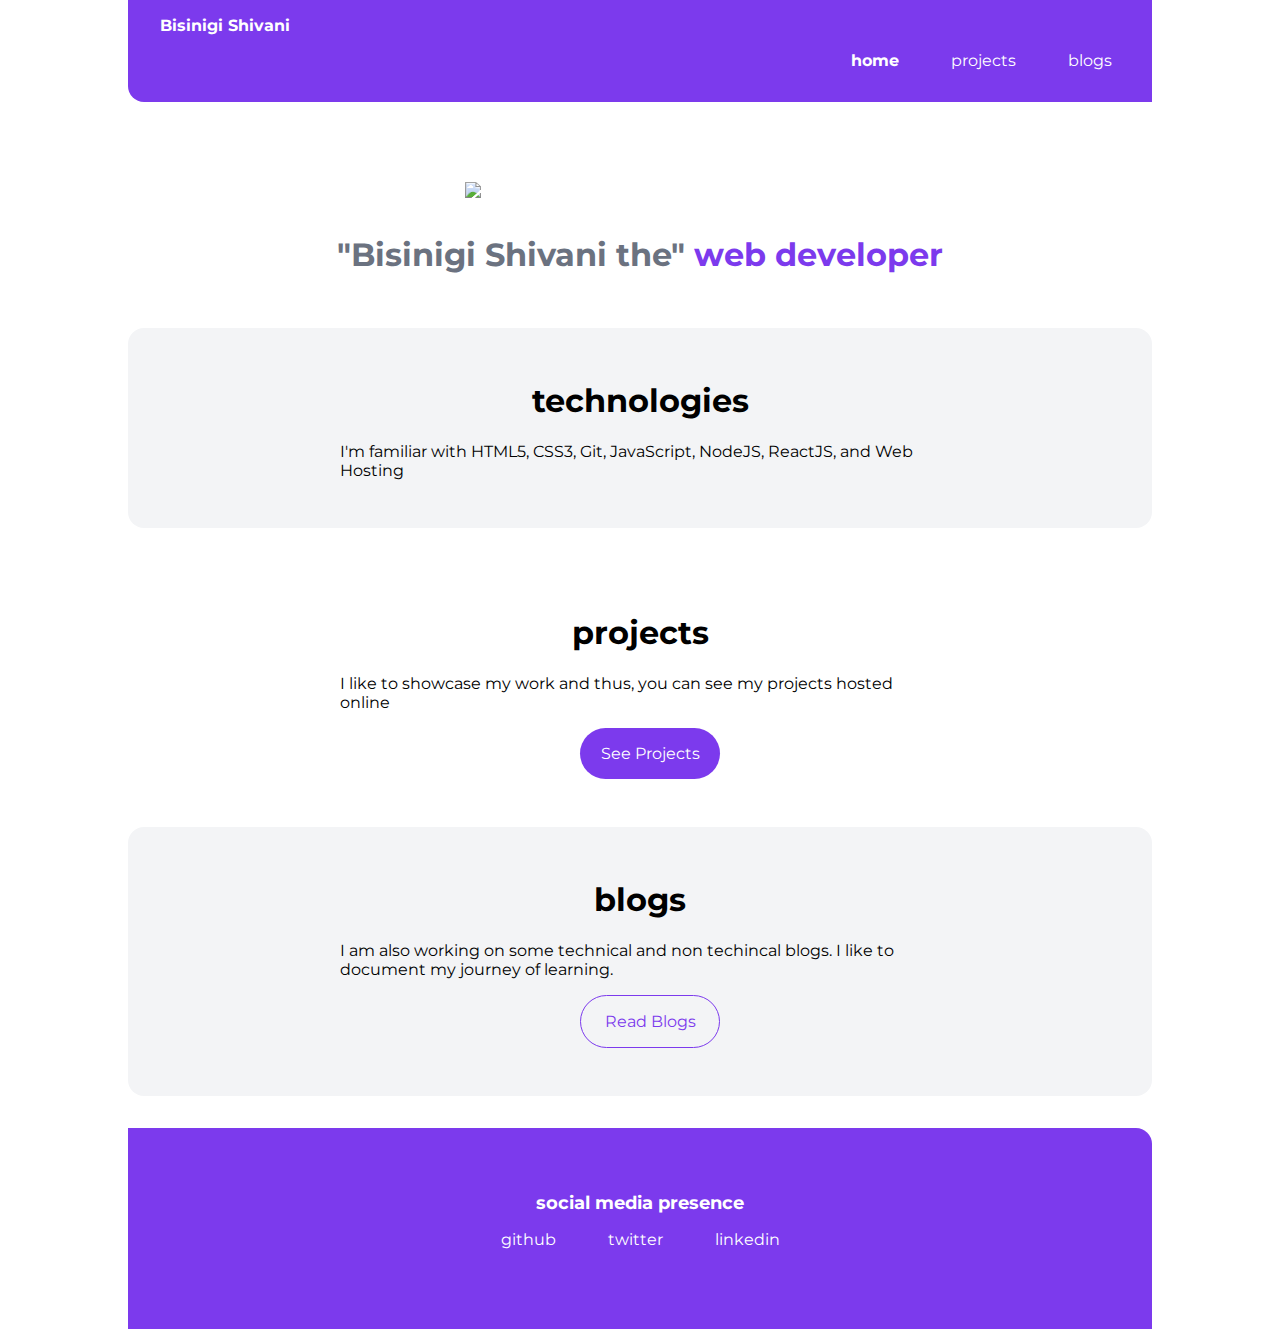
==== index.html @ 25a4cc5e "linked in link added" ====
<!DOCTYPE html>
<html lang="en">
<head>
    <meta charset="UTF-8">
    <meta http-equiv="X-UA-Compatible" content="IE=edge">
    <meta name="viewport" content="width=device-width, initial-scale=1.0">
    <title>PortFolio_Shivani</title>
    <link rel="stylesheet"href="styles.css">
</head>
<body>
    <nav class="navigation container">
        <div class="nav-Name">
            <a href="./index.html"class="link">Bisinigi Shivani</a>
        </div>
        <ul class="list-non-bullets  nav-buttons">
            <li class="list-item-inline">
                <a class="link link-active"href="/">home</a>
            </li>
            <li class="list-item-inline">
                <a class="link"href="./project.html">projects</a>
            </li>
            <li class="list-item-inline">
                <a class="link"href="./Blog_Page.html">blogs</a>
            </li>
        </ul>
    </nav>
    <header class="hero">
        <img class="hero-img"src=./library/hero.svg>
        <h1 class="hero-heading">"Bisinigi Shivani the"
        <span class="heading-inverted">web developer</span>
        </h1>
    </header>
    <section class="section primary">
        <div class="container container-center">
          <h1>technologies</h1>
          <p>
            I'm familiar with HTML5, CSS3, Git, JavaScript, NodeJS, ReactJS, and
            Web Hosting
          </p>
        </div>
    </section>
    <section class="section">
        <div class="container container-center">
          <h1>projects</h1>
          <p>
            I like to showcase my work and thus, you can see my projects hosted
            online
          </p>
          <a class="link link-intial" href="/project.html">See Projects</a>
        </div>
    </section>
    <section class="section primary">
        <div class="container container-center">
          <h1>blogs</h1>
          <p>
            I am also working on some technical and non techincal blogs. I like to
            document my journey of learning.
          </p>
          <a class="link link-secondary" href="/blogs.html">Read Blogs</a>
        </div>
    </section>
    <footer class="footer">
        <div class="footer-header">social media presence</div>
        <ul class="social-links list-non-bullet">
          <li class="list-item-inline">
            <a class="link" href="https://github.com/bisinigishivani/"> github </a>
          </li>
          <li class="list-item-inline">
            <a class="link" href="https://twitter.com/ShivaniBisinigi"> twitter </a>
          </li>
          <li class="list-item-inline">
            <a class="link" href="https://www.linkedin.com/in/bisinigi-shivani-9958b6225/">
              linkedin
            </a>
          </li>
        </ul>
    </footer>
</body>
</html>
---- styles.css ----
@import url('https://fonts.googleapis.com/css2?family=Montserrat:wght@400;700&display=swap');

:root {
    --primary-color: #7C3AED;
    --off-white: #F3F4F6;
    --dark-gray: #6B7280;
}

body {
    font-family: 'Montserrat', sans-serif;
    width:80%;
    margin: 0px auto;
}

hr {
    margin: 2rem 0rem;
}

/** spaces **/

.margin-md {
    margin: 2rem;
}

/** container **/
.container {
    padding: 0rem 1rem;
}

.container-center {
    max-width: 600px;
    margin: auto;
}

/** links **/
.link {
    box-sizing: border-box;
    text-decoration: none;
    padding: 1rem 1rem;
    text-align: center;
}

.link-intial {
    background-color: var(--primary-color);
    border-radius: 2rem;
    color: white;
    display: block;
    max-width: 140px;
    margin: 1rem 1rem 1rem 0rem;
    margin-left:40%;
}

.link-secondary {
    color: var(--primary-color);
    border-radius: 2rem;
    border: 1px solid var(--primary-color);
    display: block;
    max-width: 140px;
    margin: 1rem 1rem 1rem 0rem;
    margin-left:40%;
}


/** lists **/ 

.list-non-bullets {
    list-style: none;
    padding-inline-start: 0px;
}

.list-item-inline {
    display: inline;
    padding: 0rem 0.5rem;
}

/** navigation **/

.navigation {
    background-color: var(--primary-color);
    color: white;
    padding: 1rem;
    border-bottom-left-radius: 1rem;
}

.navigation .nav-Name {
    font-weight: bold;
}

.navigation .nav-buttons {
    text-align: right;
}

.navigation .link {
    color: white;
}

.navigation .link-active {
    font-weight: bold;
}

/** header **/

.hero {
    padding: 2rem;
    padding-top: 5rem;

}

.hero .hero-img {
    max-width: 80%;
    width: 350px;
    display: block;
    margin: auto;
}

.hero .hero-heading {
    text-align: center;
    padding-top: 1rem;
    color: var(--dark-gray);
}

.hero .hero-heading .heading-inverted {
    color: var(--primary-color);
}

.project-link{
    margin-left:70%;
    margin-top: -70px;
}

/** sections **/

.section {
    padding: 2rem;
}
.section h1 {
    text-align: center;
    font-weight: 700;

}
@media (max-width:700px){
    .link-intial {
        background-color: var(--primary-color);
        border-radius: 2rem;
        color: white;
        display: block;
        max-width: 140px;
        margin: 1rem 1rem 1rem 0rem;
        margin-left:40%;
    }
    
    .link-secondary {
        color: var(--primary-color);
        border-radius: 2rem;
        border: 1px solid var(--primary-color);
        display: block;
        max-width: 140px;
        margin: 1rem 1rem 1rem 0rem;
        margin-left:40%;
    }
}
div>small,article>small{
    margin-left: 40%;
}
.primary {
    background-color: var(--off-white);
    border-radius: 1rem;
    margin-bottom: 2rem;
}
.para{
    width:60rem;

    margin-left: -25%;
}

/** footers **/

.footer {
    background-color: var(--primary-color);
    padding: 4rem 1rem;
    text-align: center;
    color: white;
    border-top-right-radius: 1rem;
}

.footer .link {
    color: white
}

.footer .footer-header {
    font-weight: bold;
    font-size: large;
}

.footer ul {
    padding-inline-start: 0px;
}

/** projects **/
.showcase-list {
    padding: 2rem;
}
.project-link{
    display:flex;
    align-items: flex-start;
    align-content: space-between;
    justify-content: space-between;
}

/** blogs **/
.showcase-blog {
    padding-bottom: 6rem;
}
/* dummy */
.student-img{
    width:90px;
    height: 100px;
}
.title-img{
    width:400px;
    height:300px;
}
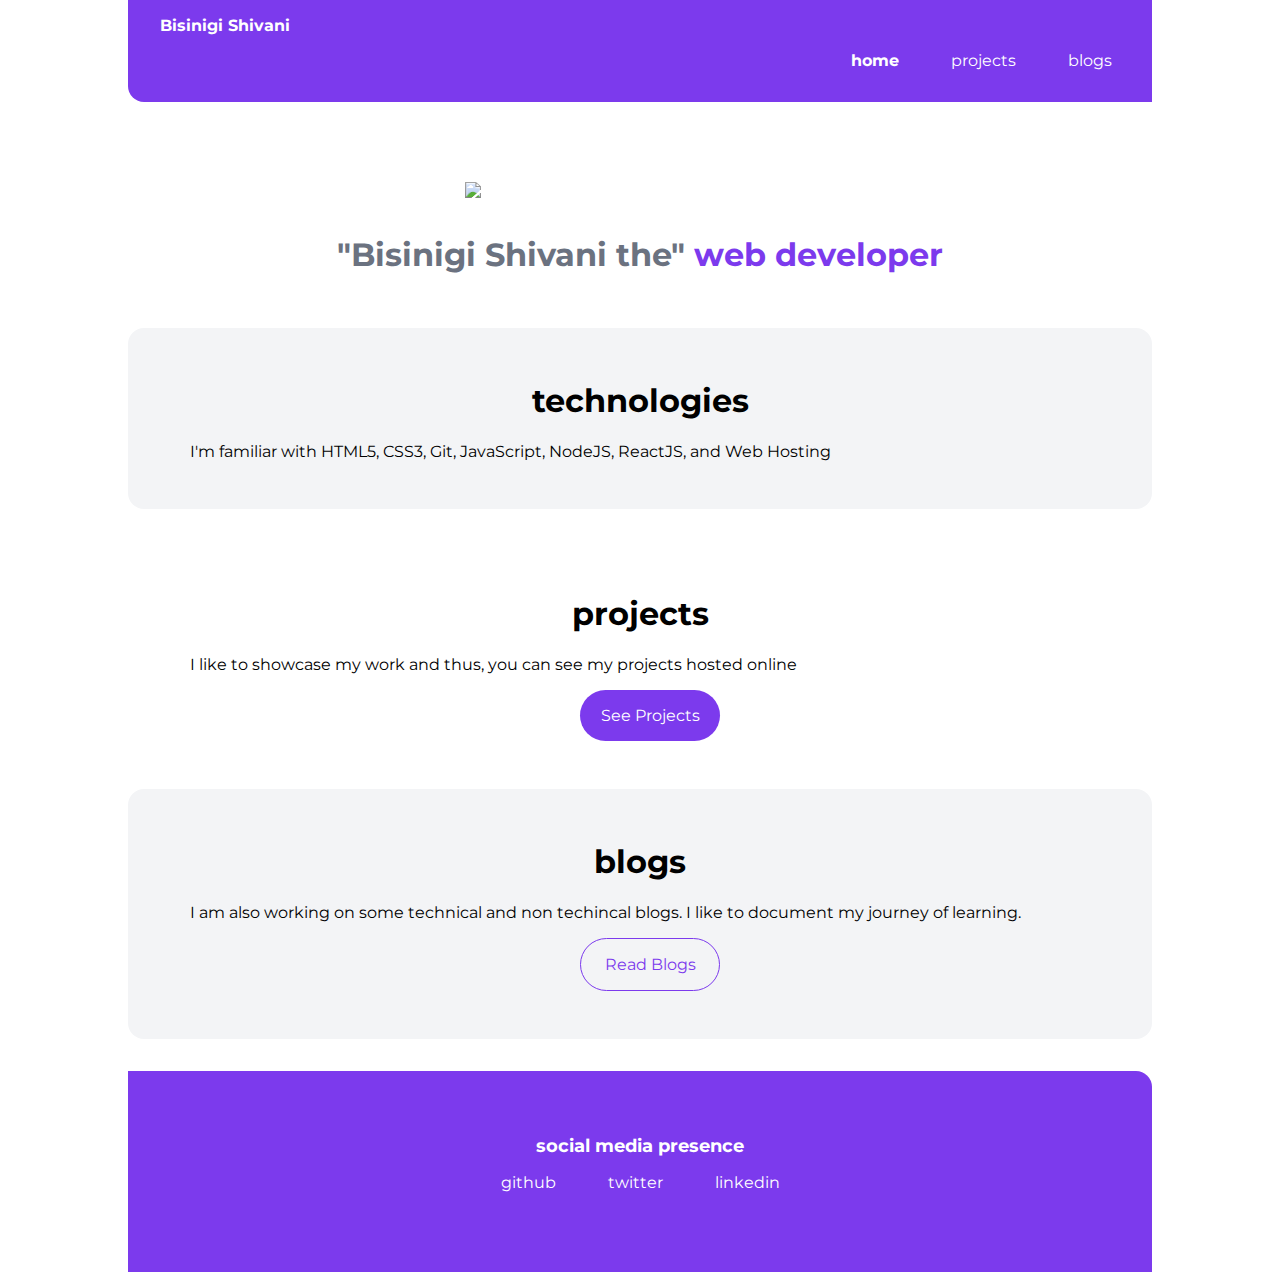
==== commit 58481ed5: "added class for p element" ====
--- a/index.html
+++ b/index.html
@@ -20,7 +20,7 @@
                 <a class="link"href="./project.html">projects</a>
             </li>
             <li class="list-item-inline">
-                <a class="link"href="./Blog_Page.html">blogs</a>
+                <a href="./Blog_Page.html"class="link">blogs</a>
             </li>
         </ul>
     </nav>
@@ -33,7 +33,7 @@
     <section class="section primary">
         <div class="container container-center">
           <h1>technologies</h1>
-          <p>
+          <p class='para'>
             I'm familiar with HTML5, CSS3, Git, JavaScript, NodeJS, ReactJS, and
             Web Hosting
           </p>
@@ -42,7 +42,7 @@
     <section class="section">
         <div class="container container-center">
           <h1>projects</h1>
-          <p>
+          <p class='para'>
             I like to showcase my work and thus, you can see my projects hosted
             online
           </p>
@@ -52,7 +52,7 @@
     <section class="section primary">
         <div class="container container-center">
           <h1>blogs</h1>
-          <p>
+          <p class='para'>
             I am also working on some technical and non techincal blogs. I like to
             document my journey of learning.
           </p>
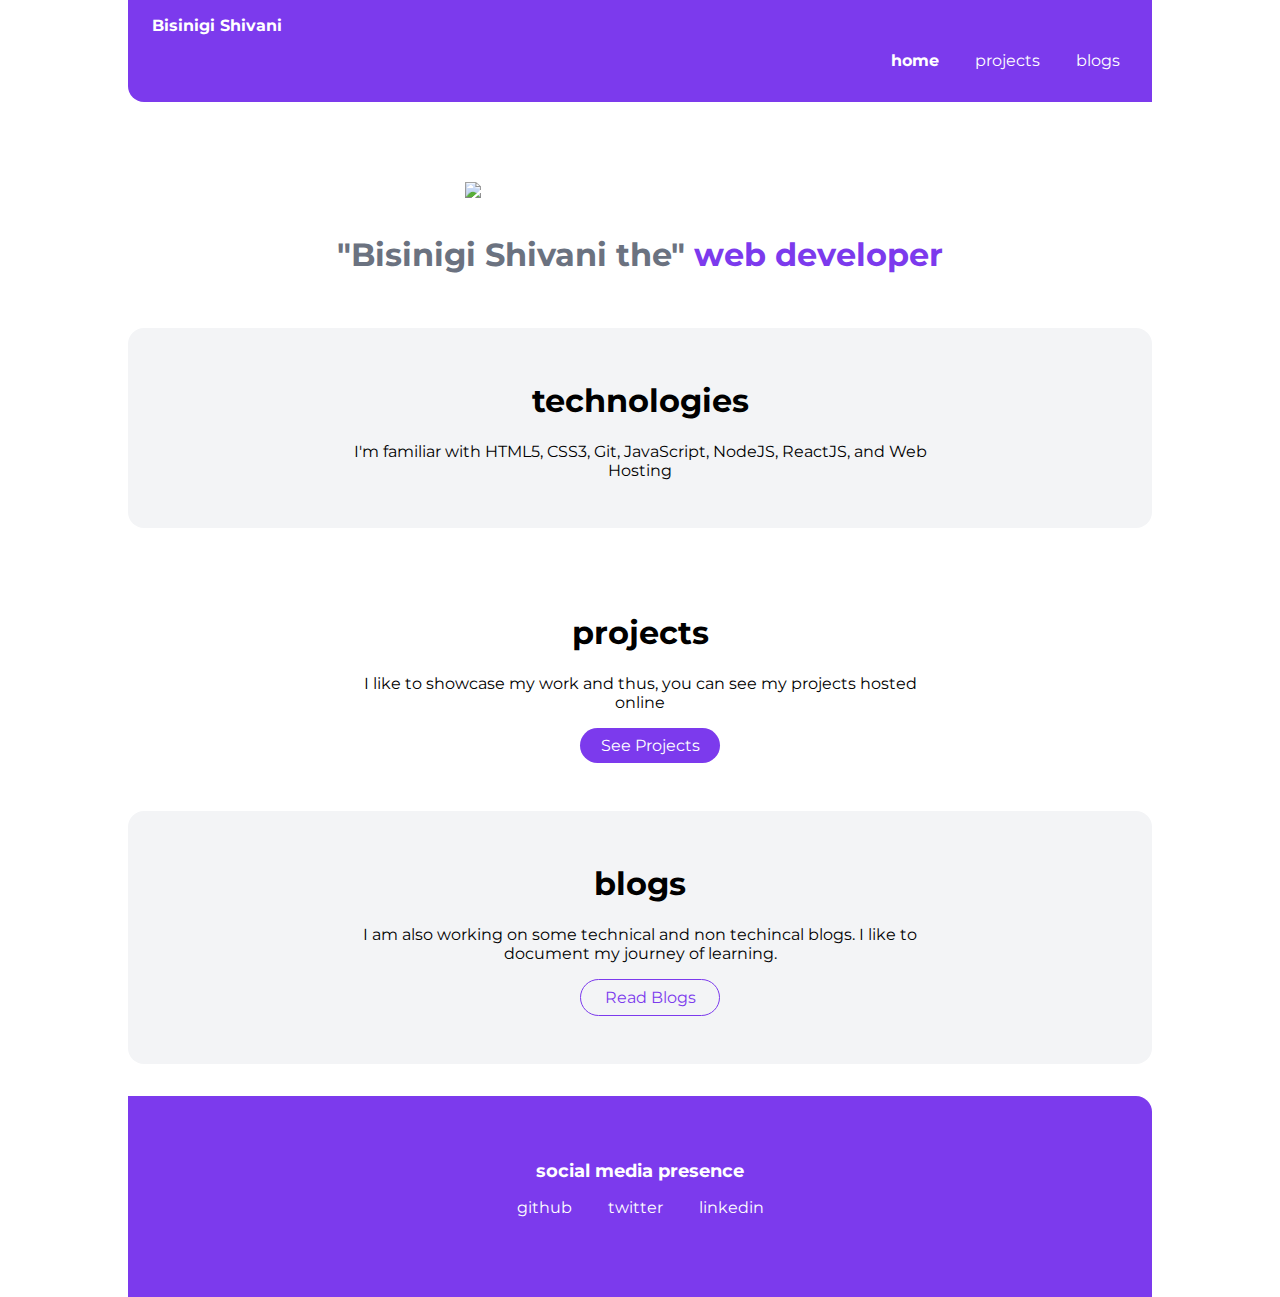
==== commit 4d86a895: "update style for button" ====
--- a/index.html
+++ b/index.html
@@ -8,7 +8,7 @@
     <link rel="stylesheet"href="styles.css">
 </head>
 <body>
-    <nav class="navigation container">
+    <nav class="navigation container sticky-nav">
         <div class="nav-Name">
             <a href="./index.html"class="link">Bisinigi Shivani</a>
         </div>
@@ -20,7 +20,7 @@
                 <a class="link"href="./project.html">projects</a>
             </li>
             <li class="list-item-inline">
-                <a href="./Blog_Page.html"class="link">blogs</a>
+                <a class="link"href="./Blog_Page.html">blogs</a>
             </li>
         </ul>
     </nav>
@@ -46,7 +46,7 @@
             I like to showcase my work and thus, you can see my projects hosted
             online
           </p>
-          <a class="link link-intial" href="/project.html">See Projects</a>
+          <a class="link link-intial mg-left" href="/project.html">See Projects</a>
         </div>
     </section>
     <section class="section primary">
@@ -56,7 +56,7 @@
             I am also working on some technical and non techincal blogs. I like to
             document my journey of learning.
           </p>
-          <a class="link link-secondary" href="/blogs.html">Read Blogs</a>
+          <a class="link link-secondary mg-left" href="./Blog_Page.html">Read Blogs</a>
         </div>
     </section>
     <footer class="footer">
--- a/styles.css
+++ b/styles.css
@@ -36,7 +36,7 @@
 .link {
     box-sizing: border-box;
     text-decoration: none;
-    padding: 1rem 1rem;
+    padding:0.5rem;
     text-align: center;
 }
 
@@ -99,7 +99,10 @@
 }
 
 /** header **/
-
+.sticky-nav{
+    position: sticky;
+    top: 0;
+}
 .hero {
     padding: 2rem;
     padding-top: 5rem;
@@ -126,6 +129,12 @@
 .project-link{
     margin-left:70%;
     margin-top: -70px;
+}
+.align-left{
+    display: flex;
+    flex-direction: row;
+    flex-wrap: wrap;
+    align-items: flex-end;
 }
 
 /** sections **/
@@ -146,17 +155,23 @@
         display: block;
         max-width: 140px;
         margin: 1rem 1rem 1rem 0rem;
-        margin-left:40%;
     }
     
     .link-secondary {
         color: var(--primary-color);
         border-radius: 2rem;
-        border: 1px solid var(--primary-color);
         display: block;
         max-width: 140px;
         margin: 1rem 1rem 1rem 0rem;
-        margin-left:40%;
+    }
+    .align-left{
+        justify-content: flex-end;
+    }
+   .mg-left{
+        margin-left: 40%;
+    }
+    body{
+        width: 100%;
     }
 }
 div>small,article>small{
@@ -168,9 +183,9 @@
     margin-bottom: 2rem;
 }
 .para{
-    width:60rem;
-
-    margin-left: -25%;
+    
+    text-align: center;
+   
 }
 
 /** footers **/
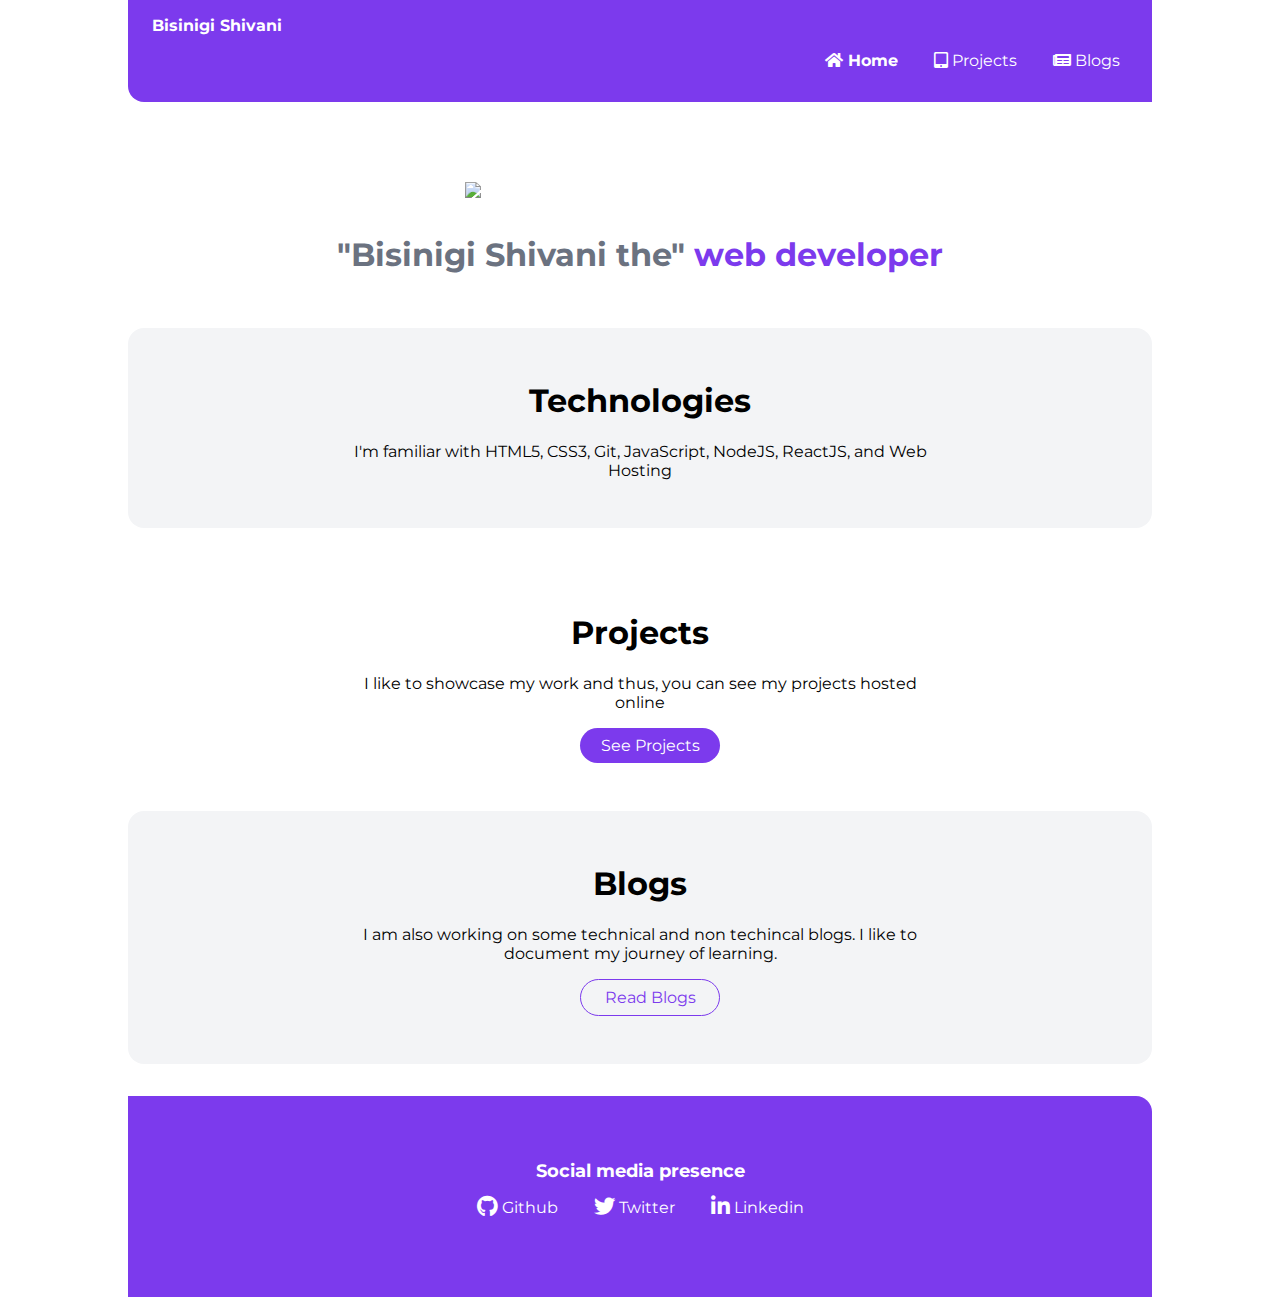
==== commit 92183318: "fix namings of pages" ====
--- a/index.html
+++ b/index.html
@@ -4,23 +4,25 @@
     <meta charset="UTF-8">
     <meta http-equiv="X-UA-Compatible" content="IE=edge">
     <meta name="viewport" content="width=device-width, initial-scale=1.0">
-    <title>PortFolio_Shivani</title>
+    <title>Shivani | Home</title>
+    <link rel="shortcut icon" href="./Library/shivani.jpeg" type="image/x-icon">
     <link rel="stylesheet"href="styles.css">
+    <link rel="stylesheet" href="https://cdnjs.cloudflare.com/ajax/libs/font-awesome/5.15.1/css/all.min.css">
 </head>
 <body>
     <nav class="navigation container sticky-nav">
         <div class="nav-Name">
-            <a href="./index.html"class="link">Bisinigi Shivani</a>
+            <a href="/"class="link">Bisinigi Shivani</a>
         </div>
         <ul class="list-non-bullets  nav-buttons">
             <li class="list-item-inline">
-                <a class="link link-active"href="/">home</a>
+                <a class="link link-active"href="/"><i class="fas fa-home"></i> Home</a>
             </li>
             <li class="list-item-inline">
-                <a class="link"href="./project.html">projects</a>
+                <a class="link"href="./projects.html"><i class="fas fa-tablet-alt"></i> Projects</a>
             </li>
             <li class="list-item-inline">
-                <a class="link"href="./Blog_Page.html">blogs</a>
+                <a class="link"href="./blogs.html"><i class="fas fa-newspaper"></i> Blogs</a>
             </li>
         </ul>
     </nav>
@@ -32,7 +34,7 @@
     </header>
     <section class="section primary">
         <div class="container container-center">
-          <h1>technologies</h1>
+          <h1>Technologies</h1>
           <p class='para'>
             I'm familiar with HTML5, CSS3, Git, JavaScript, NodeJS, ReactJS, and
             Web Hosting
@@ -41,7 +43,7 @@
     </section>
     <section class="section">
         <div class="container container-center">
-          <h1>projects</h1>
+          <h1>Projects</h1>
           <p class='para'>
             I like to showcase my work and thus, you can see my projects hosted
             online
@@ -51,7 +53,7 @@
     </section>
     <section class="section primary">
         <div class="container container-center">
-          <h1>blogs</h1>
+          <h1>Blogs</h1>
           <p class='para'>
             I am also working on some technical and non techincal blogs. I like to
             document my journey of learning.
@@ -60,20 +62,28 @@
         </div>
     </section>
     <footer class="footer">
-        <div class="footer-header">social media presence</div>
-        <ul class="social-links list-non-bullet">
-          <li class="list-item-inline">
-            <a class="link" href="https://github.com/bisinigishivani/"> github </a>
-          </li>
-          <li class="list-item-inline">
-            <a class="link" href="https://twitter.com/ShivaniBisinigi"> twitter </a>
-          </li>
-          <li class="list-item-inline">
-            <a class="link" href="https://www.linkedin.com/in/bisinigi-shivani-9958b6225/">
-              linkedin
-            </a>
-          </li>
-        </ul>
-    </footer>
+      <div class="footer-header">Social media presence</div>
+      <ul class="social-links list-non-bullet">
+        <li class="list-item-inline">
+          
+          <a class="link" href="https://github.com/bisinigishivani/">
+            <i class="fab fa-lg fa-github"></i>
+            Github </a>
+        </li>
+        <li class="list-item-inline">
+          
+          <a class="link" href="https://twitter.com/ShivaniBisinigi">
+            <i class="fab fa-lg fa-twitter"></i>
+            Twitter </a>
+        </li>
+        <li class="list-item-inline">
+          
+          <a class="link" href="https://www.linkedin.com/in/bisinigi-shivani-9958b6225/">
+            <i class="fab fa-lg fa-linkedin-in"></i>
+            Linkedin
+          </a>
+        </li>
+      </ul>
+  </footer>
 </body>
 </html>--- a/styles.css
+++ b/styles.css
@@ -173,6 +173,9 @@
     body{
         width: 100%;
     }
+    .footer ul{
+        display: flex;
+    }
 }
 div>small,article>small{
     margin-left: 40%;
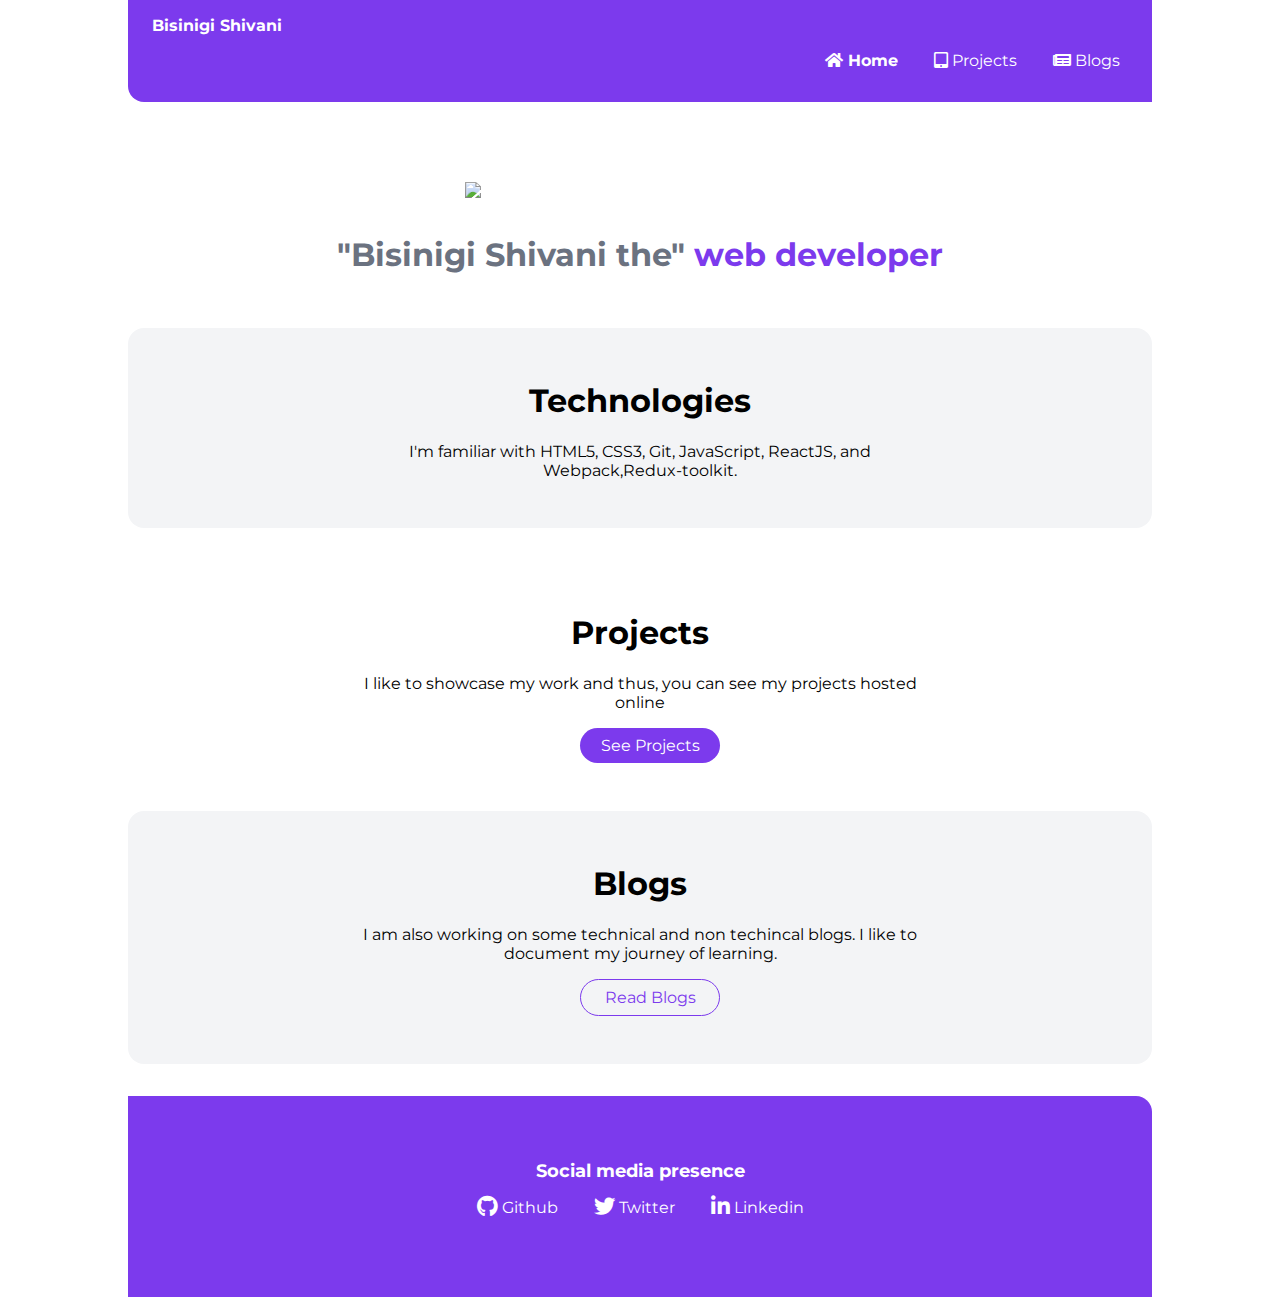
==== commit 86ee88db: "update log data and add miniprojects list" ====
--- a/index.html
+++ b/index.html
@@ -36,8 +36,8 @@
         <div class="container container-center">
           <h1>Technologies</h1>
           <p class='para'>
-            I'm familiar with HTML5, CSS3, Git, JavaScript, NodeJS, ReactJS, and
-            Web Hosting
+            I'm familiar with HTML5, CSS3, Git, JavaScript, ReactJS, and
+            Webpack,Redux-toolkit.
           </p>
         </div>
     </section>
@@ -48,7 +48,7 @@
             I like to showcase my work and thus, you can see my projects hosted
             online
           </p>
-          <a class="link link-intial mg-left" href="/project.html">See Projects</a>
+          <a class="link link-intial mg-left" href="/projects.html">See Projects</a>
         </div>
     </section>
     <section class="section primary">
@@ -58,7 +58,7 @@
             I am also working on some technical and non techincal blogs. I like to
             document my journey of learning.
           </p>
-          <a class="link link-secondary mg-left" href="./Blog_Page.html">Read Blogs</a>
+          <a class="link link-secondary mg-left" href="./blogs.html">Read Blogs</a>
         </div>
     </section>
     <footer class="footer">
